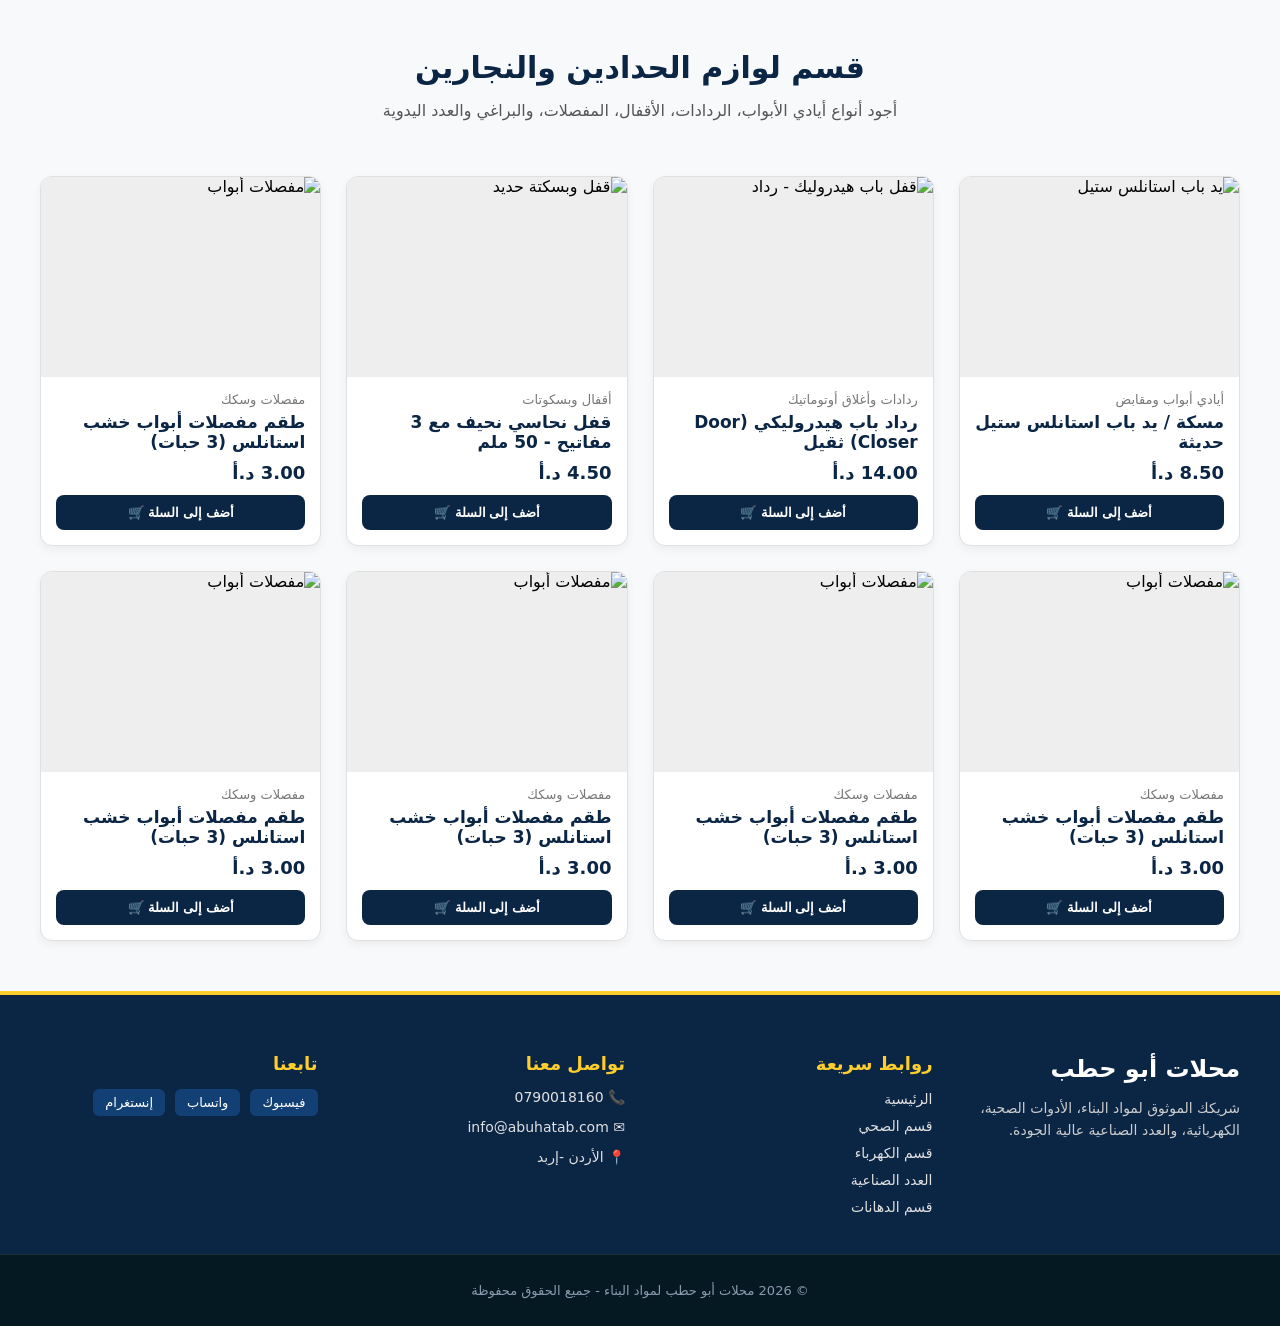
==== blacksmith.html @ 1f055674 "Initial commit" ====
<!DOCTYPE html>
<html lang="ar" dir="rtl">
<head>
  <meta charset="UTF-8">
  <meta name="viewport" content="width=device-width, initial-scale=1.0">
  <title>قسم لوازم الحدادين والنجارين - محلات أبو حطب</title>
  <link rel="stylesheet" href="./css/style.css">
  
</head>
<body>

  <div class="category-header">
    <h1>قسم لوازم الحدادين والنجارين</h1>
    <p>أجود أنواع أيادي الأبواب، الردادات، الأقفال، المفصلات، والبراغي والعدد اليدوية</p>
  </div>

  <section class="products-container">
    <div class="products-grid">

      <div class="product-card">
        <img src="https://images.unsplash.com/photo-1517646287270-a5a9ca602e5c?w=400" alt="يد باب استانلس ستيل" class="product-img">
        <div class="product-info">
          <span class="product-category">أيادي أبواب ومقابض</span>
          <h3 class="product-title">مسكة / يد باب استانلس ستيل حديثة</h3>
          <div class="product-price">8.50 د.أ</div>
          <button class="add-to-cart-btn">أضف إلى السلة 🛒</button>
        </div>
      </div>

      <div class="product-card">
        <img src="https://images.unsplash.com/photo-1582139329536-e7284fece509?w=400" alt="قفل باب هيدروليك - رداد" class="product-img">
        <div class="product-info">
          <span class="product-category">ردادات وأغلاق أوتوماتيك</span>
          <h3 class="product-title">رداد باب هيدروليكي (Door Closer) ثقيل</h3>
          <div class="product-price">14.00 د.أ</div>
          <button class="add-to-cart-btn">أضف إلى السلة 🛒</button>
        </div>
      </div>

     
      <div class="product-card">
        <img src="https://images.unsplash.com/photo-1558611848-73f7eb4001a1?w=400" alt="قفل وبسكتة حديد" class="product-img">
        <div class="product-info">
          <span class="product-category">أقفال وبسكوتات</span>
          <h3 class="product-title">قفل نحاسي نحيف مع 3 مفاتيح - 50 ملم</h3>
          <div class="product-price">4.50 د.أ</div>
          <button class="add-to-cart-btn">أضف إلى السلة 🛒</button>
        </div>
      </div>

      <div class="product-card">
        <img src="https://images.unsplash.com/photo-1504148455328-c376907d081c?w=400" alt="مفصلات أبواب" class="product-img">
        <div class="product-info">
          <span class="product-category">مفصلات وسكك</span>
          <h3 class="product-title">طقم مفصلات أبواب خشب استانلس (3 حبات)</h3>
          <div class="product-price">3.00 د.أ</div>
          <button class="add-to-cart-btn">أضف إلى السلة 🛒</button>
        </div>
      </div>


  <div class="product-card">
        <img src="https://images.unsplash.com/photo-1504148455328-c376907d081c?w=400" alt="مفصلات أبواب" class="product-img">
        <div class="product-info">
          <span class="product-category">مفصلات وسكك</span>
          <h3 class="product-title">طقم مفصلات أبواب خشب استانلس (3 حبات)</h3>
          <div class="product-price">3.00 د.أ</div>
          <button class="add-to-cart-btn">أضف إلى السلة 🛒</button>
        </div>
      </div>
        <div class="product-card">
        <img src="https://images.unsplash.com/photo-1504148455328-c376907d081c?w=400" alt="مفصلات أبواب" class="product-img">
        <div class="product-info">
          <span class="product-category">مفصلات وسكك</span>
          <h3 class="product-title">طقم مفصلات أبواب خشب استانلس (3 حبات)</h3>
          <div class="product-price">3.00 د.أ</div>
          <button class="add-to-cart-btn">أضف إلى السلة 🛒</button>
        </div>
      </div>
        <div class="product-card">
        <img src="https://images.unsplash.com/photo-1504148455328-c376907d081c?w=400" alt="مفصلات أبواب" class="product-img">
        <div class="product-info">
          <span class="product-category">مفصلات وسكك</span>
          <h3 class="product-title">طقم مفصلات أبواب خشب استانلس (3 حبات)</h3>
          <div class="product-price">3.00 د.أ</div>
          <button class="add-to-cart-btn">أضف إلى السلة 🛒</button>
        </div>
      </div>
        <div class="product-card">
        <img src="https://images.unsplash.com/photo-1504148455328-c376907d081c?w=400" alt="مفصلات أبواب" class="product-img">
        <div class="product-info">
          <span class="product-category">مفصلات وسكك</span>
          <h3 class="product-title">طقم مفصلات أبواب خشب استانلس (3 حبات)</h3>
          <div class="product-price">3.00 د.أ</div>
          <button class="add-to-cart-btn">أضف إلى السلة 🛒</button>
        </div>
      </div>
      


    </div>
  </section>

<footer class="main-footer">
  <div class="footer-container">
    
    <div class="footer-col about-col">
      <h2 class="footer-logo">محلات أبو حطب</h2>
      <p class="footer-desc">شريكك الموثوق لمواد البناء، الأدوات الصحية، الكهربائية، والعدد الصناعية عالية الجودة.</p>
    </div>

    <div class="footer-col links-col">
      <h3>روابط سريعة</h3>
      <ul>
        <li><a href="index.html">الرئيسية</a></li>
        <li><a href="sanitary.html">قسم الصحي</a></li>
        <li><a href="electrical.html">قسم الكهرباء</a></li>
        <li><a href="industrial-tools.html">العدد الصناعية</a></li>
        <li><a href="paints.html">قسم الدهانات</a></li>
      </ul>
    </div>

    <div class="footer-col contact-col">
      <h3>تواصل معنا</h3>
      <p>📞 0790018160</p>
      <p>✉️ info@abuhatab.com</p>
      <p>📍 الأردن -إربد</p>
    </div>

    
       <div class="footer-col social-col">
      <h3>تابعنا</h3>
      <div class="social-links">
        <a href="https://www.facebook.com/share/1S9kRbwxgi/?mibextid=wwXIfr" class="social-btn">فيسبوك</a>
        <a href="https://wa.me/message/QUT3CYOKQGZJM1" class="social-btn" target="_blank">واتساب</a>
        <a href="https://www.facebook.com/share/1S9kRbwxgi/?mibextid=wwXIfr" class="social-btn">إنستغرام</a>

      </div>
    </div>

  </div>

  <!-- الشريط السفلي للحقوق -->
  <div class="footer-bottom">
    <p>© 2026 محلات أبو حطب لمواد البناء - جميع الحقوق محفوظة</p>
  </div>
</footer>

</body>
</html>
---- css/style.css ----
.features-bar {
  background: linear-gradient(135deg, #f5f3f4 0%, #f3eded 100%);
  border-bottom: 2px solid #063da4;
  border-top: 1px solid #0055c3;
}

.feature-item {
  background-color: #ffffff;
  padding: 10px 20px;
  border-radius: 50px;
  border: 1px solid #cbd5e1;
  box-shadow: 0 2px 6px rgba(0, 0, 0, 0.04);
  transition: all 0.3s ease;
}

.feature-item:hover {
  transform: translateY(-2px);
  box-shadow: 0 6px 12px rgba(195, 22, 22, 0.08);
  border-color: #13a983;
}

.feature-icon {
  font-size: 1.2rem;
}
.text-gold {
  color: #0b52aa !important;
}


header {
  background: rgb(16, 52, 133);
  padding: 1px 1px;
  border-radius: 2px;
  font-family: 'Cairo', sans-serif;
}

header h1 {
  color: #e5b324; 
  margin:0;
  font-size: 32px;
  font-weight: 700;
}

header p {
  color: #e5b324; 
  margin: 3px 0 0 0;
  font-size: 16px;
}

.logo-container {
  display: flex;
  align-items: center; 
  gap: 10px; 

.logo-img {
  width: 60px;
  height: auto;
}

.title-text h1 {
  margin: 0;
  font-size: 28px;
}

.title-text p {
  margin: 2px 0 0 0;
  font-size: 16px;
}

.logo-clean {
  width: 100px;
  height: auto;
  background: none;
  border: none;     
  padding: 0;     
}
} 

.Number{
gap: 5px;
display: flex;
}


.hero-section p {
  font-family: 'Cairo', sans-serif;

  font-size: 14px;
  color: #ffce2d;
  font-weight: bold;
  padding: 10px 20px;
  background: rgb(16, 52, 133);
  border-top: 0px solid #e5b324;
  border-bottom: 4px solid #e5b324;
  border-radius: 10px;
  box-shadow: 0 4px 10px rgba(0, 0, 0, 0.15);
  
  display: inline-block;
  float: right;        
  margin-right: 1px;  
  margin-top: 7px;   
}
.hero-section h5 {
  font-family: 'Cairo', sans-serif;

  font-size: 14px;
  color: #ffce2d;
  font-weight: bold;
  padding: 10px 20px;
  background: rgb(16, 52, 133);
  border-top: 2px solid #e5b324;
  border-bottom: 4px solid #e5b324;
  border-radius: 10px;
  box-shadow: 0 4px 10px rgba(0, 0, 0, 0.15);
  
  display: inline-block;
  float: left;        
  margin-right: 1px;  
  margin-top: 7px;   
}

.categories-section {
  width: 100%;
  max-width: 1200px;
  margin: 40px auto;
  padding: 0 20px;
  box-sizing: border-box;
}

.section-title {
  text-align: center;
  color: #18549d; 
 font-weight: bold;
  font-size: 28px;
  margin-bottom: 30px;
  border-radius: 2px ;
  border-radius: 2px;
  
}


.categories-grid {
  display: grid;
  grid-template-columns: repeat(auto-fit, minmax(280px, 1fr));
  gap: 25px;
}

.category-card {
  background-color: #ffffff;
  border-radius: 12px;
  overflow: hidden;
  text-decoration: none;
  box-shadow: 0 4px 12px rgba(0, 0, 0, 0.08);
  border: 1px solid #e0e0e0;
  transition: transform 0.3s ease, box-shadow 0.3s ease;
  display: flex;
  flex-direction: column;
}


.category-card:hover {
  transform: translateY(-6px);
  box-shadow: 0 10px 20px rgba(0, 0, 0, 0.15);
  border-color: #ffce2d; 
}

.card-image {
  width: 100%;
  height: 200px;
  overflow: hidden;
  background-color: #f9f9f9;
}

.card-image img {
  width: 100%;
  height: 100%;
  object-fit: cover;
  transition: transform 0.4s ease;
}

.category-card:hover .card-image img {
  transform: scale(1.05);  
}

.card-content {
  padding: 15px;
  text-align: center;
  background-color: #ffffff;
}

.card-content h3 {
  margin: 0;
  color: #0b2545;
  font-size: 18px;
  font-weight: bold;
}

body {
  font-family: system-ui, -apple-system, sans-serif;
  background-color: #f8f9fa;
  margin: 0;
  padding: 0;
  direction: rtl;
}

.category-header {
  text-align: center;
  padding: 30px 20px 10px;
}

.category-header h1 {
  color: #0b2545;
  font-size: 30px;
  margin-bottom: 8px;
}

.category-header p {
  color: #555;
  font-size: 16px;
}

.products-container {
  max-width: 1200px;
  margin: 30px auto;
  padding: 0 20px;
}

.products-grid {
  display: grid;
  grid-template-columns: repeat(auto-fill, minmax(260px, 1fr));
  gap: 25px;
}

.product-card {
  background: #ffffff;
  border: 1px solid #e0e0e0;
  border-radius: 12px;
  overflow: hidden;
  box-shadow: 0 4px 10px rgba(0, 0, 0, 0.05);
  transition: transform 0.3s ease, box-shadow 0.3s ease;
  display: flex;
  flex-direction: column;
}

.product-card:hover {
  transform: translateY(-5px);
  box-shadow: 0 8px 18px rgba(0, 0, 0, 0.12);
  border-color: #ffce2d;
}

.product-img {
  width: 100%;
  height: 200px;
  object-fit: cover;
  background-color: #eee;
}

.product-info {
  padding: 15px;
  display: flex;
  flex-direction: column;
  flex-grow: 10;
}

.product-category {
  font-size: 13px;
  color: #777;
  margin-bottom: 5px;
}

.product-title {
  font-size: 17px;
  color: #0b2545;
  margin: 0 0 10px 0;
  font-weight: bold;
}

.product-price {
  font-size: 18px;
  color: #0b2545;
  font-weight: bold;
  margin-top: auto;
  margin-bottom: 12px;
}

.add-to-cart-btn {
  width: 100%;
  background-color: #0b2545;
  color: #ffffff;
  border: none;
  padding: 10px;
  border-radius: 8px;
  font-weight: bold;
  cursor: pointer;
  transition: background 0.2s ease;
}

.add-to-cart-btn:hover {
  background-color: #ffce2d;
  color: #0b2545;
}

.main-footer {
  background-color: #0b2545; 
  color: #ffffff;
  padding-top: 40px;
  margin-top: 50px;
  border-top: 4px solid #ffce2d; 
  font-family: inherit;
}

.footer-container {
  max-width: 1200px;
  margin: 0 auto;
  padding: 0 20px 30px 20px;
  display: grid;
  grid-template-columns: repeat(auto-fit, minmax(220px, 1fr));
  gap: 30px;
}

.footer-col h3 {
  color: #ffce2d; 
  font-size: 18px;
  margin-bottom: 15px;
}

.footer-logo {
  color: #ffffff;
  font-size: 24px;
  margin-bottom: 10px;
}

.footer-desc {
  color: #cccccc;
  font-size: 14px;
  line-height: 1.6;
}

.footer-col ul {
  list-style: none;
  padding: 0;
  margin: 0;
}

.footer-col ul li {
  margin-bottom: 8px;
}

.footer-col ul li a {
  color: #e0e0e0;
  text-decoration: none;
  font-size: 14px;
  transition: color 0.3s ease;
}

.footer-col ul li a:hover {
  color: #ffce2d; 
}

.contact-col p {
  color: #e0e0e0;
  font-size: 14px;
  margin-bottom: 8px;
}

.social-links {
  display: flex;
  gap: 10px;
  flex-wrap: wrap;
}

.social-btn {
  background-color: #134074;
  color: #ffffff;
  padding: 6px 12px;
  border-radius: 6px;
  text-decoration: none;
  font-size: 13px;
  transition: background 0.3s ease;
}

.social-btn:hover {
  background-color: #ffce2d;
  color: #000000;
}

.footer-bottom {
  background-color: #051923;
  text-align: center;
  padding: 15px 20px;
  font-size: 13px;
  color: #8d99ae;
  border-top: 1px solid rgba(255, 255, 255, 0.1);
}

.video-card-box {
  max-width: 450px; 
  width: 100%;
  border: 1px solid rgba(0, 0, 0, 0.08);
  transition: transform 0.3s ease, box-shadow 0.3s ease;
}

.video-card-box:hover {
  transform: translateY(-4px);
  box-shadow: 0 15px 30px rgba(0, 0, 0, 0.12) !important;
}

.custom-video-wrapper {
  position: relative;
  overflow: hidden;
  border-radius: 20px;
}

.custom-video-player {
  width: 100%;
  max-height: 620px;
  border-radius: 20px;
  box-shadow: inset 0 0 10px rgba(0, 0, 0, 0.1);
  outline: none;
  object-fit: cover;
  background-color: #000;
  display: block;
}
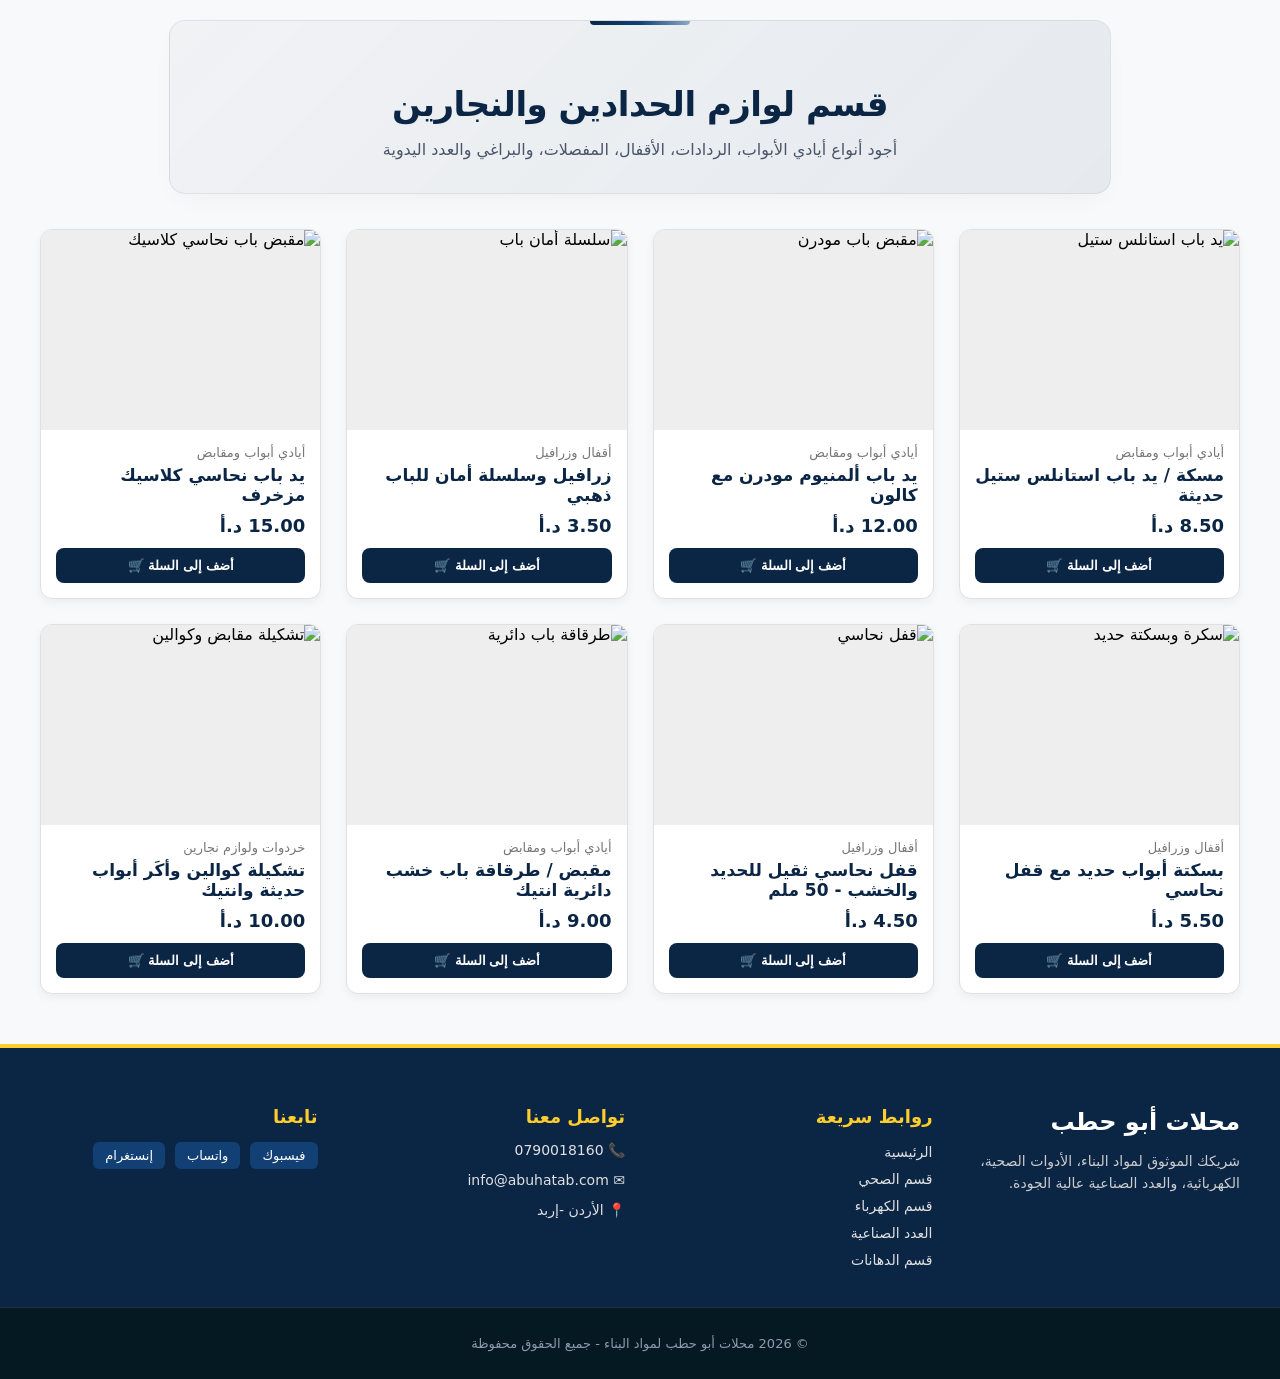
==== commit 535e0918: "fix image and title" ====
--- a/blacksmith.html
+++ b/blacksmith.html
@@ -15,91 +15,91 @@
   </div>
 
   <section class="products-container">
-    <div class="products-grid">
+  <div class="products-grid">
 
-      <div class="product-card">
-        <img src="https://images.unsplash.com/photo-1517646287270-a5a9ca602e5c?w=400" alt="يد باب استانلس ستيل" class="product-img">
-        <div class="product-info">
-          <span class="product-category">أيادي أبواب ومقابض</span>
-          <h3 class="product-title">مسكة / يد باب استانلس ستيل حديثة</h3>
-          <div class="product-price">8.50 د.أ</div>
-          <button class="add-to-cart-btn">أضف إلى السلة 🛒</button>
-        </div>
+    <div class="product-card">
+      <img src="https://images.unsplash.com/photo-1583691028182-e8f01e74bfa2?w=600&auto=format&fit=crop&q=60" alt="يد باب استانلس ستيل" class="product-img">
+      <div class="product-info">
+        <span class="product-category">أيادي أبواب ومقابض</span>
+        <h3 class="product-title">مسكة / يد باب استانلس ستيل حديثة</h3>
+        <div class="product-price">8.50 د.أ</div>
+        <button class="add-to-cart-btn">أضف إلى السلة 🛒</button>
       </div>
+    </div>
 
-      <div class="product-card">
-        <img src="https://images.unsplash.com/photo-1582139329536-e7284fece509?w=400" alt="قفل باب هيدروليك - رداد" class="product-img">
-        <div class="product-info">
-          <span class="product-category">ردادات وأغلاق أوتوماتيك</span>
-          <h3 class="product-title">رداد باب هيدروليكي (Door Closer) ثقيل</h3>
-          <div class="product-price">14.00 د.أ</div>
-          <button class="add-to-cart-btn">أضف إلى السلة 🛒</button>
-        </div>
+    <div class="product-card">
+      <img src="https://images.unsplash.com/photo-1627252009027-16321aa0777e?w=600&auto=format&fit=crop&q=60" alt="مقبض باب مودرن" class="product-img">
+      <div class="product-info">
+        <span class="product-category">أيادي أبواب ومقابض</span>
+        <h3 class="product-title">يد باب ألمنيوم مودرن مع كالون</h3>
+        <div class="product-price">12.00 د.أ</div>
+        <button class="add-to-cart-btn">أضف إلى السلة 🛒</button>
       </div>
+    </div>
 
-     
-      <div class="product-card">
-        <img src="https://images.unsplash.com/photo-1558611848-73f7eb4001a1?w=400" alt="قفل وبسكتة حديد" class="product-img">
-        <div class="product-info">
-          <span class="product-category">أقفال وبسكوتات</span>
-          <h3 class="product-title">قفل نحاسي نحيف مع 3 مفاتيح - 50 ملم</h3>
-          <div class="product-price">4.50 د.أ</div>
-          <button class="add-to-cart-btn">أضف إلى السلة 🛒</button>
-        </div>
+    <div class="product-card">
+      <img src="https://images.unsplash.com/photo-1563417994968-13665a6ff908?w=600&auto=format&fit=crop&q=60" alt="سلسلة أمان باب" class="product-img">
+      <div class="product-info">
+        <span class="product-category">أقفال وزرافيل</span>
+        <h3 class="product-title">زرافيل وسلسلة أمان للباب ذهبي</h3>
+        <div class="product-price">3.50 د.أ</div>
+        <button class="add-to-cart-btn">أضف إلى السلة 🛒</button>
       </div>
+    </div>
 
-      <div class="product-card">
-        <img src="https://images.unsplash.com/photo-1504148455328-c376907d081c?w=400" alt="مفصلات أبواب" class="product-img">
-        <div class="product-info">
-          <span class="product-category">مفصلات وسكك</span>
-          <h3 class="product-title">طقم مفصلات أبواب خشب استانلس (3 حبات)</h3>
-          <div class="product-price">3.00 د.أ</div>
-          <button class="add-to-cart-btn">أضف إلى السلة 🛒</button>
-        </div>
+    <div class="product-card">
+      <img src="https://plus.unsplash.com/premium_photo-1677327623532-c1cf197e4778?w=600&auto=format&fit=crop&q=60" alt="مقبض باب نحاسي كلاسيك" class="product-img">
+      <div class="product-info">
+        <span class="product-category">أيادي أبواب ومقابض</span>
+        <h3 class="product-title">يد باب نحاسي كلاسيك مزخرف</h3>
+        <div class="product-price">15.00 د.أ</div>
+        <button class="add-to-cart-btn">أضف إلى السلة 🛒</button>
       </div>
+    </div>
 
+    <div class="product-card">
+      <img src="https://images.unsplash.com/photo-1744329629767-80ba7dc0cea6?w=600&auto=format&fit=crop&q=60" alt="سكرة وبسكتة حديد" class="product-img">
+      <div class="product-info">
+        <span class="product-category">أقفال وزرافيل</span>
+        <h3 class="product-title">بسكتة أبواب حديد مع قفل نحاسي</h3>
+        <div class="product-price">5.50 د.أ</div>
+        <button class="add-to-cart-btn">أضف إلى السلة 🛒</button>
+      </div>
+    </div>
 
-  <div class="product-card">
-        <img src="https://images.unsplash.com/photo-1504148455328-c376907d081c?w=400" alt="مفصلات أبواب" class="product-img">
-        <div class="product-info">
-          <span class="product-category">مفصلات وسكك</span>
-          <h3 class="product-title">طقم مفصلات أبواب خشب استانلس (3 حبات)</h3>
-          <div class="product-price">3.00 د.أ</div>
-          <button class="add-to-cart-btn">أضف إلى السلة 🛒</button>
-        </div>
+    <div class="product-card">
+      <img src="https://plus.unsplash.com/premium_photo-1723629620237-57b6e2440a83?w=600&auto=format&fit=crop&q=60" alt="قفل نحاسي" class="product-img">
+      <div class="product-info">
+        <span class="product-category">أقفال وزرافيل</span>
+        <h3 class="product-title">قفل نحاسي ثقيل للحديد والخشب - 50 ملم</h3>
+        <div class="product-price">4.50 د.أ</div>
+        <button class="add-to-cart-btn">أضف إلى السلة 🛒</button>
       </div>
-        <div class="product-card">
-        <img src="https://images.unsplash.com/photo-1504148455328-c376907d081c?w=400" alt="مفصلات أبواب" class="product-img">
-        <div class="product-info">
-          <span class="product-category">مفصلات وسكك</span>
-          <h3 class="product-title">طقم مفصلات أبواب خشب استانلس (3 حبات)</h3>
-          <div class="product-price">3.00 د.أ</div>
-          <button class="add-to-cart-btn">أضف إلى السلة 🛒</button>
-        </div>
+    </div>
+
+    <div class="product-card">
+      <img src="https://images.unsplash.com/photo-1707988698178-d11bcbef2a74?w=600&auto=format&fit=crop&q=60" alt="طرقاقة باب دائرية" class="product-img">
+      <div class="product-info">
+        <span class="product-category">أيادي أبواب ومقابض</span>
+        <h3 class="product-title">مقبض / طرقاقة باب خشب دائرية انتيك</h3>
+        <div class="product-price">9.00 د.أ</div>
+        <button class="add-to-cart-btn">أضف إلى السلة 🛒</button>
       </div>
-        <div class="product-card">
-        <img src="https://images.unsplash.com/photo-1504148455328-c376907d081c?w=400" alt="مفصلات أبواب" class="product-img">
-        <div class="product-info">
-          <span class="product-category">مفصلات وسكك</span>
-          <h3 class="product-title">طقم مفصلات أبواب خشب استانلس (3 حبات)</h3>
-          <div class="product-price">3.00 د.أ</div>
-          <button class="add-to-cart-btn">أضف إلى السلة 🛒</button>
-        </div>
+    </div>
+
+    <div class="product-card">
+      <img src="https://images.unsplash.com/photo-1727940114175-a6567b68f483?w=600&auto=format&fit=crop&q=60" alt="تشكيلة مقابض وكوالين" class="product-img">
+      <div class="product-info">
+        <span class="product-category">خردوات ولوازم نجارين</span>
+        <h3 class="product-title">تشكيلة كوالين وأكَر أبواب حديثة وانتيك</h3>
+        <div class="product-price">10.00 د.أ</div>
+        <button class="add-to-cart-btn">أضف إلى السلة 🛒</button>
       </div>
-        <div class="product-card">
-        <img src="https://images.unsplash.com/photo-1504148455328-c376907d081c?w=400" alt="مفصلات أبواب" class="product-img">
-        <div class="product-info">
-          <span class="product-category">مفصلات وسكك</span>
-          <h3 class="product-title">طقم مفصلات أبواب خشب استانلس (3 حبات)</h3>
-          <div class="product-price">3.00 د.أ</div>
-          <button class="add-to-cart-btn">أضف إلى السلة 🛒</button>
-        </div>
-      </div>
-      
+    </div>
 
+  </div>
+</section>
 
-    </div>
-  </section>
 
 <footer class="main-footer">
   <div class="footer-container">
@@ -140,7 +140,6 @@
 
   </div>
 
-  <!-- الشريط السفلي للحقوق -->
   <div class="footer-bottom">
     <p>© 2026 محلات أبو حطب لمواد البناء - جميع الحقوق محفوظة</p>
   </div>
--- a/css/style.css
+++ b/css/style.css
@@ -27,6 +27,10 @@
   color: #0b52aa !important;
 }
 
+html, body {
+  overflow-x: hidden;
+  max-width: 100%;
+}
 
 header {
   background: rgb(16, 52, 133);
@@ -206,18 +210,53 @@
 
 .category-header {
   text-align: center;
-  padding: 30px 20px 10px;
+  padding: 40px 20px 20px;
+  margin-bottom: 25px;
+  position: relative;
+}
+
+.category-header {
+  text-align: center;
+  padding: 40px 20px 30px;
+  margin: 20px auto 35px;
+  max-width: 900px;
+  background: linear-gradient(135deg, rgba(11, 37, 69, 0.03) 0%, rgba(19, 64, 116, 0.08) 100%);
+  border-radius: 16px;
+  border: 1px solid rgba(11, 37, 69, 0.08);
+  box-shadow: 0 10px 30px -10px rgba(11, 37, 69, 0.05);
+  position: relative;
+  overflow: hidden;
+}
+
+/* شريط جانبي جمالي لإعطاء طابع فخم */
+.category-header::before {
+  content: '';
+  position: absolute;
+  top: 0;
+  right: 50%;
+  transform: translateX(50%);
+  width: 100px;
+  height: 4px;
+  background: linear-gradient(90deg, #0b2545, #134074, #8da9c4);
+  border-radius: 0 0 10px 10px;
 }
 
 .category-header h1 {
   color: #0b2545;
-  font-size: 30px;
-  margin-bottom: 8px;
+  font-size: 34px;
+  font-weight: 800;
+  margin-bottom: 12px;
+  letter-spacing: -0.5px;
+  text-shadow: 0 2px 4px rgba(0, 0, 0, 0.02);
 }
 
 .category-header p {
-  color: #555;
+  color: #4a5568;
   font-size: 16px;
+  font-weight: 500;
+  line-height: 1.7;
+  max-width: 680px;
+  margin: 0 auto;
 }
 
 .products-container {
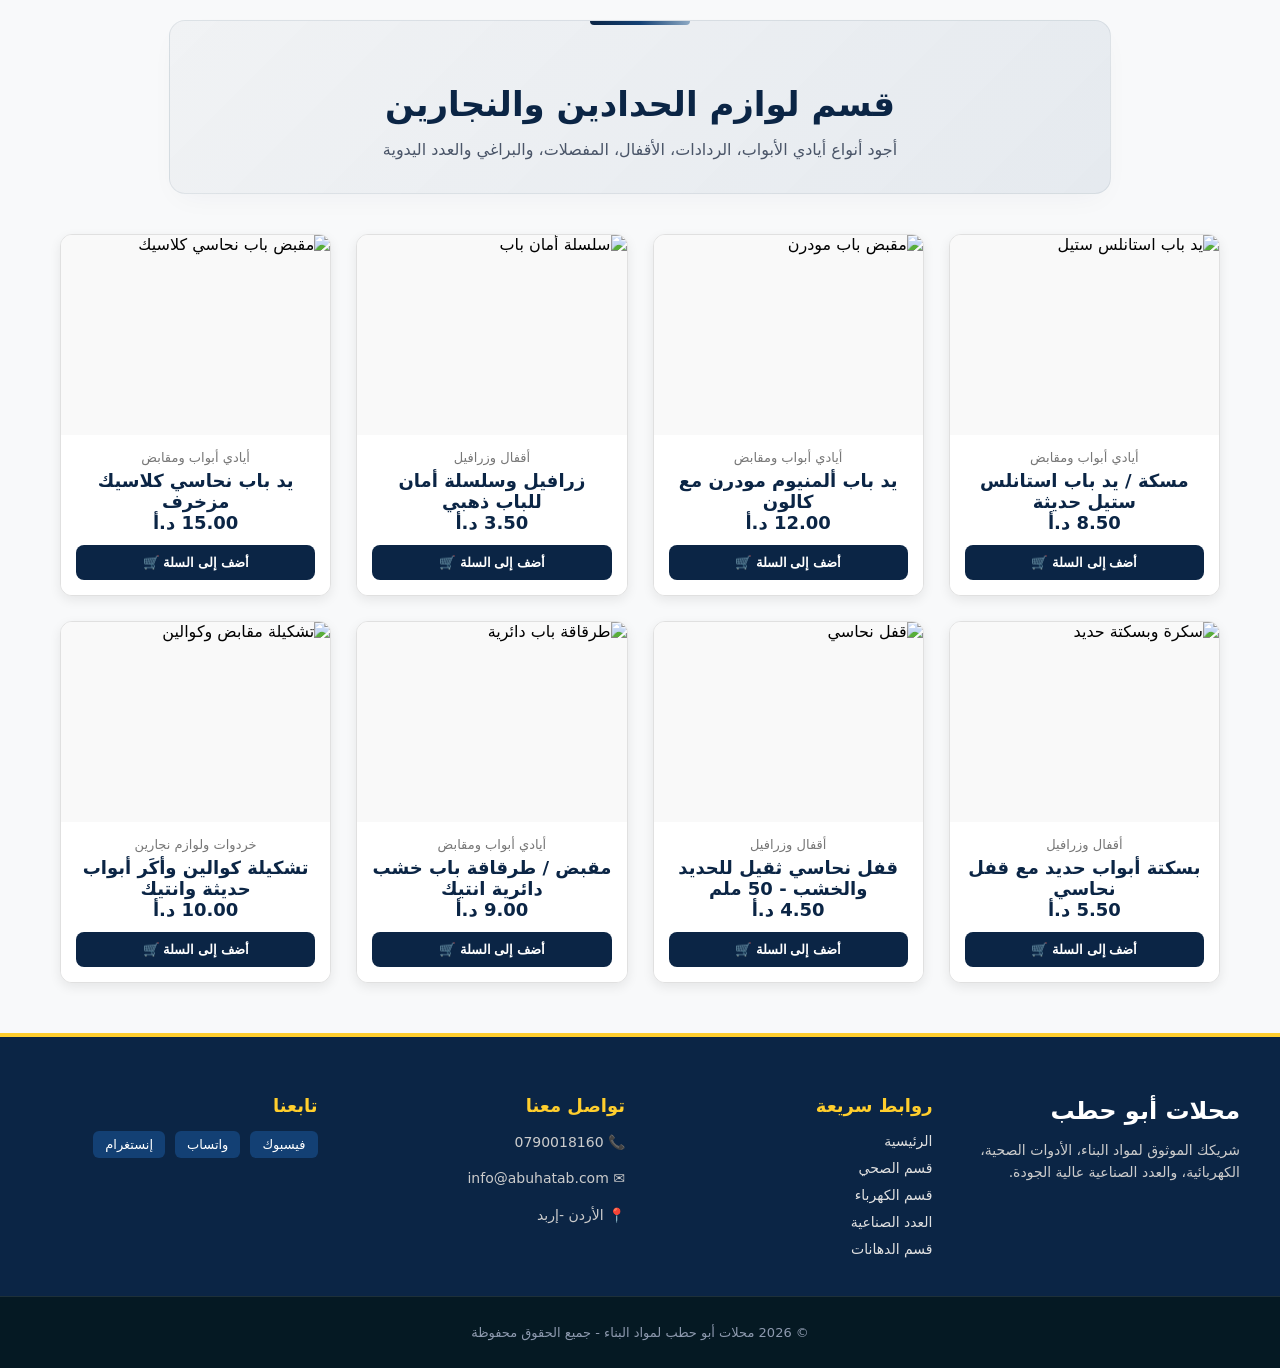
==== commit a106c2d1: "Add main JavaScript file and update site" ====
--- a/blacksmith.html
+++ b/blacksmith.html
@@ -144,6 +144,7 @@
     <p>© 2026 محلات أبو حطب لمواد البناء - جميع الحقوق محفوظة</p>
   </div>
 </footer>
+<script src="index.js"></script>
 
 </body>
 </html>
--- a/css/style.css
+++ b/css/style.css
@@ -1,464 +1,90 @@
-
-.features-bar {
-  background: linear-gradient(135deg, #f5f3f4 0%, #f3eded 100%);
-  border-bottom: 2px solid #063da4;
-  border-top: 1px solid #0055c3;
-}
-
-.feature-item {
-  background-color: #ffffff;
-  padding: 10px 20px;
-  border-radius: 50px;
-  border: 1px solid #cbd5e1;
-  box-shadow: 0 2px 6px rgba(0, 0, 0, 0.04);
-  transition: all 0.3s ease;
-}
-
-.feature-item:hover {
-  transform: translateY(-2px);
-  box-shadow: 0 6px 12px rgba(195, 22, 22, 0.08);
-  border-color: #13a983;
-}
-
-.feature-icon {
-  font-size: 1.2rem;
-}
-.text-gold {
-  color: #0b52aa !important;
+:root {
+  --blue: #103485; --dark-blue: #0b2545; --gold: #e5b324; --bright-gold: #ffce2d; --bg: #f8f9fa;
 }
 
 html, body {
-  overflow-x: hidden;
-  max-width: 100%;
+  overflow-x: hidden; max-width: 100%; font-family: 'Cairo', system-ui, sans-serif;
+  background: var(--bg); margin: 0; padding: 0; direction: rtl;
 }
 
-header {
-  background: rgb(16, 52, 133);
-  padding: 1px 1px;
-  border-radius: 2px;
-  font-family: 'Cairo', sans-serif;
+/* 1. Header & Hero */
+.features-bar { background: linear-gradient(135deg, #f5f3f4, #f3eded); border-bottom: 2px solid #063da4; border-top: 1px solid #0055c3; }
+.feature-item { background: #fff; padding: 10px 20px; border-radius: 50px; border: 1px solid #cbd5e1; box-shadow: 0 2px 6px rgba(0,0,0,.04); transition: .3s; }
+.feature-item:hover { transform: translateY(-2px); box-shadow: 0 6px 12px rgba(195,22,22,.08); border-color: #13a983; }
+.feature-icon { font-size: 1.2rem; }
+.text-gold { color: #0b52aa !important; }
+
+header { background: var(--blue); padding: 1px; border-radius: 2px; }
+header h1, header p { color: var(--gold); margin: 0; }
+header h1 { font-size: 32px; font-weight: 700; }
+header p { font-size: 16px; margin-top: 3px; }
+
+.logo-container { display: flex; align-items: center; gap: 10px; }
+.logo-img { width: 60px; height: auto; }
+.logo-clean { width: 100px; height: auto; background: none; border: none; padding: 0; }
+.title-text h1 { margin: 0; font-size: 28px; }
+.title-text p { margin: 2px 0 0; font-size: 16px; }
+.Number { gap: 5px; display: flex; }
+
+.hero-section p, .hero-section h5 {
+  font-size: 14px; color: var(--bright-gold); font-weight: bold; padding: 10px 20px;
+  background: var(--blue); border-bottom: 4px solid var(--gold); border-radius: 10px;
+  box-shadow: 0 4px 10px rgba(0,0,0,.15); display: inline-block; margin: 7px 0 0 1px;
 }
+.hero-section p { float: right; }
+.hero-section h5 { float: left; border-top: 2px solid var(--gold); }
 
-header h1 {
-  color: #e5b324; 
-  margin:0;
-  font-size: 32px;
-  font-weight: 700;
+/* 2. Categories & Header */
+.categories-section, .products-container { width: 100%; max-width: 1200px; margin: 40px auto; padding: 0 20px; box-sizing: border-box; }
+.section-title { text-align: center; color: #18549d; font-weight: bold; font-size: 28px; margin-bottom: 30px; }
+
+.categories-grid, .products-grid { display: grid; grid-template-columns: repeat(auto-fill, minmax(260px, 1fr)); gap: 25px; }
+
+.category-card, .product-card {
+  background: #fff; border-radius: 12px; overflow: hidden; text-decoration: none;
+  box-shadow: 0 4px 12px rgba(0,0,0,.08); border: 1px solid #e0e0e0; transition: .3s ease; display: flex; flex-direction: column;
 }
+.category-card:hover, .product-card:hover { transform: translateY(-6px); box-shadow: 0 10px 20px rgba(0,0,0,.15); border-color: var(--bright-gold); }
 
-header p {
-  color: #e5b324; 
-  margin: 3px 0 0 0;
-  font-size: 16px;
-}
+.card-image, .product-img { width: 100%; height: 200px; overflow: hidden; background: #f9f9f9; object-fit: cover; }
+.card-image img { width: 100%; height: 100%; object-fit: cover; transition: .4s ease; }
+.category-card:hover .card-image img { transform: scale(1.05); }
 
-.logo-container {
-  display: flex;
-  align-items: center; 
-  gap: 10px; 
-
-.logo-img {
-  width: 60px;
-  height: auto;
-}
-
-.title-text h1 {
-  margin: 0;
-  font-size: 28px;
-}
-
-.title-text p {
-  margin: 2px 0 0 0;
-  font-size: 16px;
-}
-
-.logo-clean {
-  width: 100px;
-  height: auto;
-  background: none;
-  border: none;     
-  padding: 0;     
-}
-} 
-
-.Number{
-gap: 5px;
-display: flex;
-}
-
-
-.hero-section p {
-  font-family: 'Cairo', sans-serif;
-
-  font-size: 14px;
-  color: #ffce2d;
-  font-weight: bold;
-  padding: 10px 20px;
-  background: rgb(16, 52, 133);
-  border-top: 0px solid #e5b324;
-  border-bottom: 4px solid #e5b324;
-  border-radius: 10px;
-  box-shadow: 0 4px 10px rgba(0, 0, 0, 0.15);
-  
-  display: inline-block;
-  float: right;        
-  margin-right: 1px;  
-  margin-top: 7px;   
-}
-.hero-section h5 {
-  font-family: 'Cairo', sans-serif;
-
-  font-size: 14px;
-  color: #ffce2d;
-  font-weight: bold;
-  padding: 10px 20px;
-  background: rgb(16, 52, 133);
-  border-top: 2px solid #e5b324;
-  border-bottom: 4px solid #e5b324;
-  border-radius: 10px;
-  box-shadow: 0 4px 10px rgba(0, 0, 0, 0.15);
-  
-  display: inline-block;
-  float: left;        
-  margin-right: 1px;  
-  margin-top: 7px;   
-}
-
-.categories-section {
-  width: 100%;
-  max-width: 1200px;
-  margin: 40px auto;
-  padding: 0 20px;
-  box-sizing: border-box;
-}
-
-.section-title {
-  text-align: center;
-  color: #18549d; 
- font-weight: bold;
-  font-size: 28px;
-  margin-bottom: 30px;
-  border-radius: 2px ;
-  border-radius: 2px;
-  
-}
-
-
-.categories-grid {
-  display: grid;
-  grid-template-columns: repeat(auto-fit, minmax(280px, 1fr));
-  gap: 25px;
-}
-
-.category-card {
-  background-color: #ffffff;
-  border-radius: 12px;
-  overflow: hidden;
-  text-decoration: none;
-  box-shadow: 0 4px 12px rgba(0, 0, 0, 0.08);
-  border: 1px solid #e0e0e0;
-  transition: transform 0.3s ease, box-shadow 0.3s ease;
-  display: flex;
-  flex-direction: column;
-}
-
-
-.category-card:hover {
-  transform: translateY(-6px);
-  box-shadow: 0 10px 20px rgba(0, 0, 0, 0.15);
-  border-color: #ffce2d; 
-}
-
-.card-image {
-  width: 100%;
-  height: 200px;
-  overflow: hidden;
-  background-color: #f9f9f9;
-}
-
-.card-image img {
-  width: 100%;
-  height: 100%;
-  object-fit: cover;
-  transition: transform 0.4s ease;
-}
-
-.category-card:hover .card-image img {
-  transform: scale(1.05);  
-}
-
-.card-content {
-  padding: 15px;
-  text-align: center;
-  background-color: #ffffff;
-}
-
-.card-content h3 {
-  margin: 0;
-  color: #0b2545;
-  font-size: 18px;
-  font-weight: bold;
-}
-
-body {
-  font-family: system-ui, -apple-system, sans-serif;
-  background-color: #f8f9fa;
-  margin: 0;
-  padding: 0;
-  direction: rtl;
-}
+.card-content, .product-info { padding: 15px; text-align: center; background: #fff; display: flex; flex-direction: column; flex-grow: 1; }
+.card-content h3, .product-title { margin: 0; color: var(--dark-blue); font-size: 18px; font-weight: bold; }
 
 .category-header {
-  text-align: center;
-  padding: 40px 20px 20px;
-  margin-bottom: 25px;
-  position: relative;
+  text-align: center; padding: 40px 20px 30px; margin: 20px auto 35px; max-width: 900px;
+  background: linear-gradient(135deg, rgba(11,37,69,.03), rgba(19,64,116,.08));
+  border-radius: 16px; border: 1px solid rgba(11,37,69,.08); box-shadow: 0 10px 30px -10px rgba(11,37,69,.05); position: relative; overflow: hidden;
 }
+.category-header::before { content: ''; position: absolute; top: 0; right: 50%; transform: translateX(50%); width: 100px; height: 4px; background: linear-gradient(90deg, #0b2545, #134074, #8da9c4); border-radius: 0 0 10px 10px; }
+.category-header h1 { color: var(--dark-blue); font-size: 34px; font-weight: 800; margin-bottom: 12px; }
+.category-header p { color: #4a5568; font-size: 16px; font-weight: 500; line-height: 1.7; max-width: 680px; margin: 0 auto; }
 
-.category-header {
-  text-align: center;
-  padding: 40px 20px 30px;
-  margin: 20px auto 35px;
-  max-width: 900px;
-  background: linear-gradient(135deg, rgba(11, 37, 69, 0.03) 0%, rgba(19, 64, 116, 0.08) 100%);
-  border-radius: 16px;
-  border: 1px solid rgba(11, 37, 69, 0.08);
-  box-shadow: 0 10px 30px -10px rgba(11, 37, 69, 0.05);
-  position: relative;
-  overflow: hidden;
-}
+/* 3. Products & Video */
+.product-category { font-size: 13px; color: #777; margin-bottom: 5px; }
+.product-price { font-size: 18px; color: var(--dark-blue); font-weight: bold; margin: auto 0 12px; }
+.add-to-cart-btn { width: 100%; background: var(--dark-blue); color: #fff; border: none; padding: 10px; border-radius: 8px; font-weight: bold; cursor: pointer; transition: .2s; }
+.add-to-cart-btn:hover { background: var(--bright-gold); color: var(--dark-blue); }
 
-/* شريط جانبي جمالي لإعطاء طابع فخم */
-.category-header::before {
-  content: '';
-  position: absolute;
-  top: 0;
-  right: 50%;
-  transform: translateX(50%);
-  width: 100px;
-  height: 4px;
-  background: linear-gradient(90deg, #0b2545, #134074, #8da9c4);
-  border-radius: 0 0 10px 10px;
-}
+.video-card-box { max-width: 450px; width: 100%; border: 1px solid rgba(0,0,0,.08); transition: .3s; }
+.video-card-box:hover { transform: translateY(-4px); box-shadow: 0 15px 30px rgba(0,0,0,.12) !important; }
+.custom-video-wrapper { position: relative; overflow: hidden; border-radius: 20px; }
+.custom-video-player { width: 100%; max-height: 620px; border-radius: 20px; outline: none; object-fit: cover; background: #000; display: block; }
 
-.category-header h1 {
-  color: #0b2545;
-  font-size: 34px;
-  font-weight: 800;
-  margin-bottom: 12px;
-  letter-spacing: -0.5px;
-  text-shadow: 0 2px 4px rgba(0, 0, 0, 0.02);
-}
+/* 4. Footer */
+.main-footer { background: var(--dark-blue); color: #fff; padding-top: 40px; margin-top: 50px; border-top: 4px solid var(--bright-gold); }
+.footer-container { max-width: 1200px; margin: 0 auto; padding: 0 20px 30px; display: grid; grid-template-columns: repeat(auto-fit, minmax(220px, 1fr)); gap: 30px; }
+.footer-col h3 { color: var(--bright-gold); font-size: 18px; margin-bottom: 15px; }
+.footer-logo { font-size: 24px; margin-bottom: 10px; }
+.footer-desc, .contact-col p { color: #ccc; font-size: 14px; line-height: 1.6; }
+.footer-col ul { list-style: none; padding: 0; margin: 0; }
+.footer-col ul li { margin-bottom: 8px; }
+.footer-col ul li a { color: #e0e0e0; text-decoration: none; font-size: 14px; transition: .3s; }
+.footer-col ul li a:hover { color: var(--bright-gold); }
 
-.category-header p {
-  color: #4a5568;
-  font-size: 16px;
-  font-weight: 500;
-  line-height: 1.7;
-  max-width: 680px;
-  margin: 0 auto;
-}
-
-.products-container {
-  max-width: 1200px;
-  margin: 30px auto;
-  padding: 0 20px;
-}
-
-.products-grid {
-  display: grid;
-  grid-template-columns: repeat(auto-fill, minmax(260px, 1fr));
-  gap: 25px;
-}
-
-.product-card {
-  background: #ffffff;
-  border: 1px solid #e0e0e0;
-  border-radius: 12px;
-  overflow: hidden;
-  box-shadow: 0 4px 10px rgba(0, 0, 0, 0.05);
-  transition: transform 0.3s ease, box-shadow 0.3s ease;
-  display: flex;
-  flex-direction: column;
-}
-
-.product-card:hover {
-  transform: translateY(-5px);
-  box-shadow: 0 8px 18px rgba(0, 0, 0, 0.12);
-  border-color: #ffce2d;
-}
-
-.product-img {
-  width: 100%;
-  height: 200px;
-  object-fit: cover;
-  background-color: #eee;
-}
-
-.product-info {
-  padding: 15px;
-  display: flex;
-  flex-direction: column;
-  flex-grow: 10;
-}
-
-.product-category {
-  font-size: 13px;
-  color: #777;
-  margin-bottom: 5px;
-}
-
-.product-title {
-  font-size: 17px;
-  color: #0b2545;
-  margin: 0 0 10px 0;
-  font-weight: bold;
-}
-
-.product-price {
-  font-size: 18px;
-  color: #0b2545;
-  font-weight: bold;
-  margin-top: auto;
-  margin-bottom: 12px;
-}
-
-.add-to-cart-btn {
-  width: 100%;
-  background-color: #0b2545;
-  color: #ffffff;
-  border: none;
-  padding: 10px;
-  border-radius: 8px;
-  font-weight: bold;
-  cursor: pointer;
-  transition: background 0.2s ease;
-}
-
-.add-to-cart-btn:hover {
-  background-color: #ffce2d;
-  color: #0b2545;
-}
-
-.main-footer {
-  background-color: #0b2545; 
-  color: #ffffff;
-  padding-top: 40px;
-  margin-top: 50px;
-  border-top: 4px solid #ffce2d; 
-  font-family: inherit;
-}
-
-.footer-container {
-  max-width: 1200px;
-  margin: 0 auto;
-  padding: 0 20px 30px 20px;
-  display: grid;
-  grid-template-columns: repeat(auto-fit, minmax(220px, 1fr));
-  gap: 30px;
-}
-
-.footer-col h3 {
-  color: #ffce2d; 
-  font-size: 18px;
-  margin-bottom: 15px;
-}
-
-.footer-logo {
-  color: #ffffff;
-  font-size: 24px;
-  margin-bottom: 10px;
-}
-
-.footer-desc {
-  color: #cccccc;
-  font-size: 14px;
-  line-height: 1.6;
-}
-
-.footer-col ul {
-  list-style: none;
-  padding: 0;
-  margin: 0;
-}
-
-.footer-col ul li {
-  margin-bottom: 8px;
-}
-
-.footer-col ul li a {
-  color: #e0e0e0;
-  text-decoration: none;
-  font-size: 14px;
-  transition: color 0.3s ease;
-}
-
-.footer-col ul li a:hover {
-  color: #ffce2d; 
-}
-
-.contact-col p {
-  color: #e0e0e0;
-  font-size: 14px;
-  margin-bottom: 8px;
-}
-
-.social-links {
-  display: flex;
-  gap: 10px;
-  flex-wrap: wrap;
-}
-
-.social-btn {
-  background-color: #134074;
-  color: #ffffff;
-  padding: 6px 12px;
-  border-radius: 6px;
-  text-decoration: none;
-  font-size: 13px;
-  transition: background 0.3s ease;
-}
-
-.social-btn:hover {
-  background-color: #ffce2d;
-  color: #000000;
-}
-
-.footer-bottom {
-  background-color: #051923;
-  text-align: center;
-  padding: 15px 20px;
-  font-size: 13px;
-  color: #8d99ae;
-  border-top: 1px solid rgba(255, 255, 255, 0.1);
-}
-
-.video-card-box {
-  max-width: 450px; 
-  width: 100%;
-  border: 1px solid rgba(0, 0, 0, 0.08);
-  transition: transform 0.3s ease, box-shadow 0.3s ease;
-}
-
-.video-card-box:hover {
-  transform: translateY(-4px);
-  box-shadow: 0 15px 30px rgba(0, 0, 0, 0.12) !important;
-}
-
-.custom-video-wrapper {
-  position: relative;
-  overflow: hidden;
-  border-radius: 20px;
-}
-
-.custom-video-player {
-  width: 100%;
-  max-height: 620px;
-  border-radius: 20px;
-  box-shadow: inset 0 0 10px rgba(0, 0, 0, 0.1);
-  outline: none;
-  object-fit: cover;
-  background-color: #000;
-  display: block;
-}
-
+.social-links { display: flex; gap: 10px; flex-wrap: wrap; }
+.social-btn { background: #134074; color: #fff; padding: 6px 12px; border-radius: 6px; text-decoration: none; font-size: 13px; transition: .3s; }
+.social-btn:hover { background: var(--bright-gold); color: #000; }
+.footer-bottom { background: #051923; text-align: center; padding: 15px 20px; font-size: 13px; color: #8d99ae; border-top: 1px solid rgba(255,255,255,.1); }
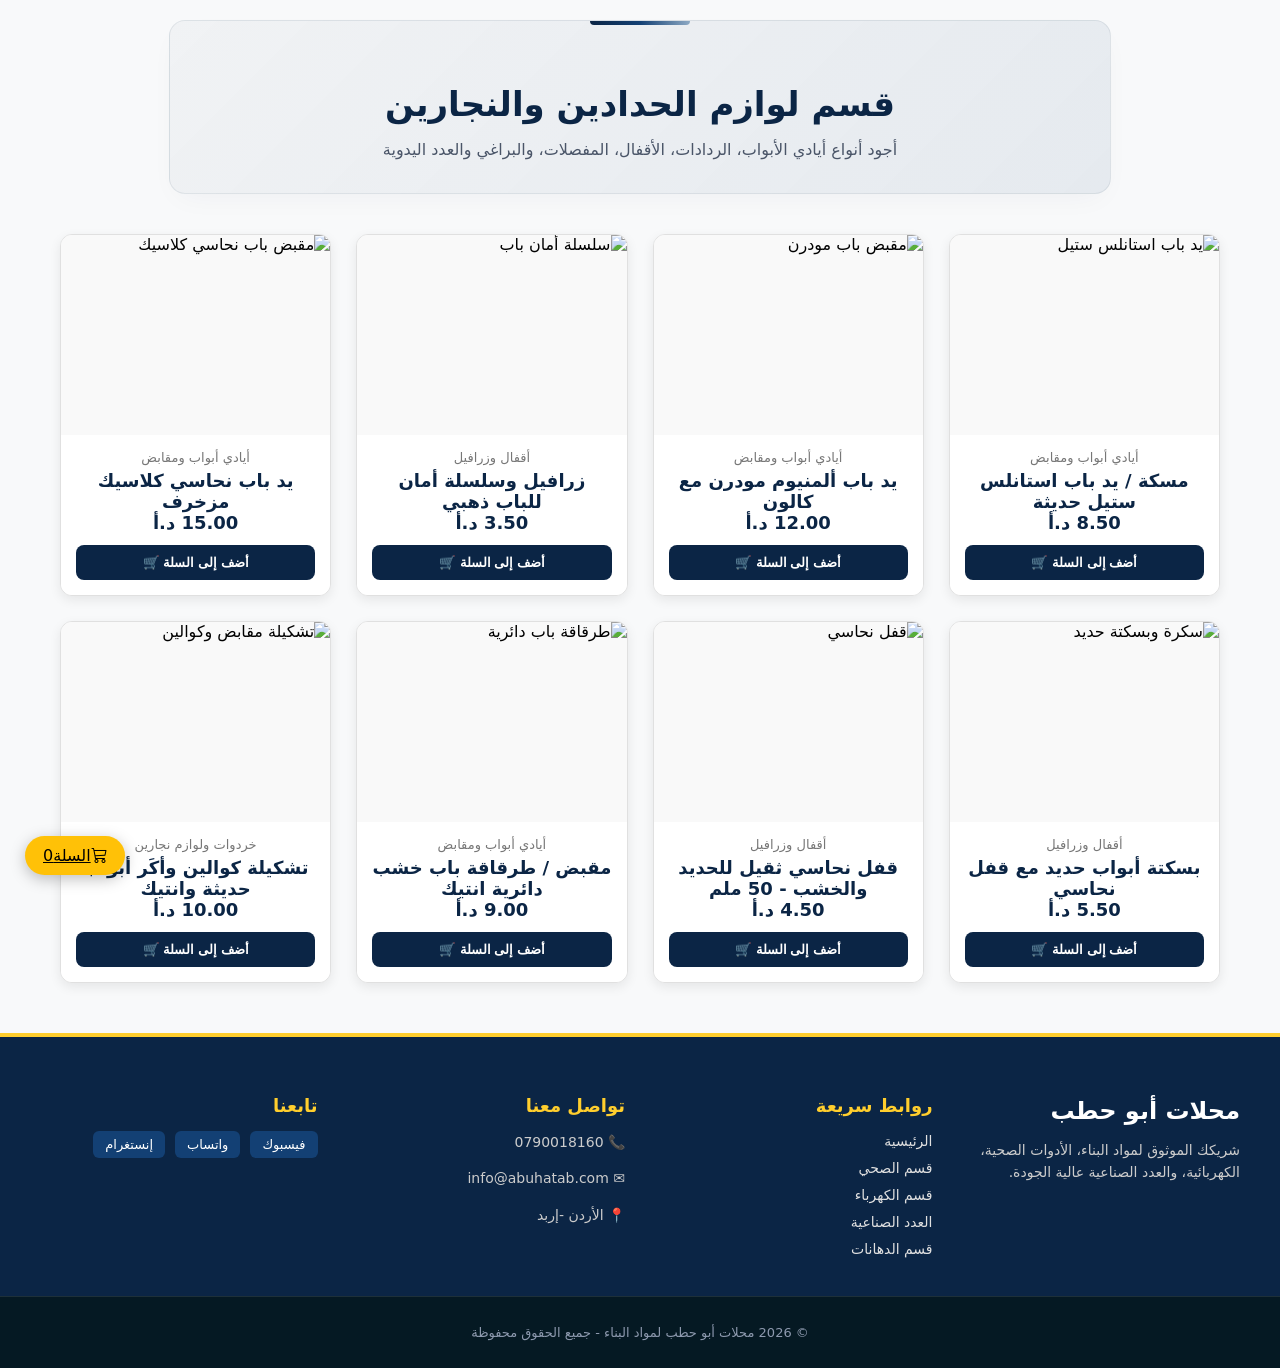
==== commit 7b6bebf9: "add pages and change format coding" ====
--- a/blacksmith.html
+++ b/blacksmith.html
@@ -4,6 +4,8 @@
   <meta charset="UTF-8">
   <meta name="viewport" content="width=device-width, initial-scale=1.0">
   <title>قسم لوازم الحدادين والنجارين - محلات أبو حطب</title>
+  <link href="https://cdn.jsdelivr.net/npm/bootstrap@5.3.3/dist/css/bootstrap.rtl.min.css" rel="stylesheet">
+  <link rel="stylesheet" href="https://cdn.jsdelivr.net/npm/bootstrap-icons@1.11.3/font/bootstrap-icons.min.css">
   <link rel="stylesheet" href="./css/style.css">
   
 </head>
@@ -13,6 +15,15 @@
     <h1>قسم لوازم الحدادين والنجارين</h1>
     <p>أجود أنواع أيادي الأبواب، الردادات، الأقفال، المفصلات، والبراغي والعدد اليدوية</p>
   </div>
+
+
+<a href="cart.html" class="floating-cart-btn text-decoration-none shadow-lg">
+  <i class="bi bi-cart3 fs-5 me-2"></i>
+  <span class="fw-bold me-1">السلة</span>
+  <span id="cartCount" class="badge rounded-pill bg-danger border border-light fs-6">
+    0
+  </span>
+</a>
 
   <section class="products-container">
   <div class="products-grid">
@@ -93,6 +104,7 @@
         <span class="product-category">خردوات ولوازم نجارين</span>
         <h3 class="product-title">تشكيلة كوالين وأكَر أبواب حديثة وانتيك</h3>
         <div class="product-price">10.00 د.أ</div>
+        
         <button class="add-to-cart-btn">أضف إلى السلة 🛒</button>
       </div>
     </div>
--- a/css/style.css
+++ b/css/style.css
@@ -7,7 +7,6 @@
   background: var(--bg); margin: 0; padding: 0; direction: rtl;
 }
 
-/* 1. Header & Hero */
 .features-bar { background: linear-gradient(135deg, #f5f3f4, #f3eded); border-bottom: 2px solid #063da4; border-top: 1px solid #0055c3; }
 .feature-item { background: #fff; padding: 10px 20px; border-radius: 50px; border: 1px solid #cbd5e1; box-shadow: 0 2px 6px rgba(0,0,0,.04); transition: .3s; }
 .feature-item:hover { transform: translateY(-2px); box-shadow: 0 6px 12px rgba(195,22,22,.08); border-color: #13a983; }
@@ -18,6 +17,36 @@
 header h1, header p { color: var(--gold); margin: 0; }
 header h1 { font-size: 32px; font-weight: 700; }
 header p { font-size: 16px; margin-top: 3px; }
+
+
+@media (max-width: 768px) {
+  
+  .main-header, 
+  header {
+    flex-wrap: wrap !important;
+    flex-direction: column !important;
+    align-items: center !important;
+    gap: 12px !important;
+    padding: 15px 10px !important;
+  }
+
+  .phone-container {
+    display: none !important;
+  }
+
+  .flex-grow-1,
+  #searchForm {
+    width: 100% !important;
+    max-width: 100% !important;
+    margin: 0 !important;
+  }
+
+  #loginBtn, 
+  .ms-5 {
+    margin-left: 0 !important;
+    margin-right: 0 !important;
+  }
+}
 
 .logo-container { display: flex; align-items: center; gap: 10px; }
 .logo-img { width: 60px; height: auto; }
@@ -34,11 +63,22 @@
 .hero-section p { float: right; }
 .hero-section h5 { float: left; border-top: 2px solid var(--gold); }
 
-/* 2. Categories & Header */
 .categories-section, .products-container { width: 100%; max-width: 1200px; margin: 40px auto; padding: 0 20px; box-sizing: border-box; }
 .section-title { text-align: center; color: #18549d; font-weight: bold; font-size: 28px; margin-bottom: 30px; }
 
-.categories-grid, .products-grid { display: grid; grid-template-columns: repeat(auto-fill, minmax(260px, 1fr)); gap: 25px; }
+.categories-grid { 
+  display: grid; 
+  grid-template-columns: repeat(3, 1fr); 
+  gap: 25px; 
+  margin-bottom: 40px; 
+}
+
+.products-grid { 
+  display: grid; 
+  grid-template-columns: repeat(auto-fill, minmax(250px, 1fr)); 
+  gap: 25px; 
+  width: 100%; 
+}
 
 .category-card, .product-card {
   background: #fff; border-radius: 12px; overflow: hidden; text-decoration: none;
@@ -62,7 +102,6 @@
 .category-header h1 { color: var(--dark-blue); font-size: 34px; font-weight: 800; margin-bottom: 12px; }
 .category-header p { color: #4a5568; font-size: 16px; font-weight: 500; line-height: 1.7; max-width: 680px; margin: 0 auto; }
 
-/* 3. Products & Video */
 .product-category { font-size: 13px; color: #777; margin-bottom: 5px; }
 .product-price { font-size: 18px; color: var(--dark-blue); font-weight: bold; margin: auto 0 12px; }
 .add-to-cart-btn { width: 100%; background: var(--dark-blue); color: #fff; border: none; padding: 10px; border-radius: 8px; font-weight: bold; cursor: pointer; transition: .2s; }
@@ -73,7 +112,6 @@
 .custom-video-wrapper { position: relative; overflow: hidden; border-radius: 20px; }
 .custom-video-player { width: 100%; max-height: 620px; border-radius: 20px; outline: none; object-fit: cover; background: #000; display: block; }
 
-/* 4. Footer */
 .main-footer { background: var(--dark-blue); color: #fff; padding-top: 40px; margin-top: 50px; border-top: 4px solid var(--bright-gold); }
 .footer-container { max-width: 1200px; margin: 0 auto; padding: 0 20px 30px; display: grid; grid-template-columns: repeat(auto-fit, minmax(220px, 1fr)); gap: 30px; }
 .footer-col h3 { color: var(--bright-gold); font-size: 18px; margin-bottom: 15px; }
@@ -87,4 +125,104 @@
 .social-links { display: flex; gap: 10px; flex-wrap: wrap; }
 .social-btn { background: #134074; color: #fff; padding: 6px 12px; border-radius: 6px; text-decoration: none; font-size: 13px; transition: .3s; }
 .social-btn:hover { background: var(--bright-gold); color: #000; }
-.footer-bottom { background: #051923; text-align: center; padding: 15px 20px; font-size: 13px; color: #8d99ae; border-top: 1px solid rgba(255,255,255,.1); }+.footer-bottom { background: #051923; text-align: center; padding: 15px 20px; font-size: 13px; color: #8d99ae; border-top: 1px solid rgba(255,255,255,.1); }
+
+@media (max-width: 992px) {
+  .categories-grid {
+    grid-template-columns: repeat(2, 1fr); 
+  }
+}
+
+@media (max-width: 600px) {
+  .categories-grid {
+    grid-template-columns: 1fr; 
+  }
+}
+
+
+.floating-cart-btn {
+  position: fixed;
+  bottom: 25px;
+  left: 25px; 
+  z-index: 9999;
+  background-color: #ffc107; 
+  color: #000;
+  padding: 10px 18px;
+  border-radius: 50px;
+  display: flex;
+  align-items: center;
+  box-shadow: 0 4px 15px rgba(0,0,0,0.25);
+  transition: transform 0.2s ease;
+}
+
+.floating-cart-btn:hover {
+  transform: scale(1.06); color: #000;
+}
+
+
+
+
+.main-header {
+  background-color: #0d2352;
+  color: #fff;
+  padding: 12px 0;
+  box-shadow: 0 4px 10px rgba(0,0,0,0.15);
+}
+
+.brand-title {
+  color: #f3c147;
+  font-weight: 700;
+  font-size: 1.5rem;
+  text-decoration: none;
+}
+
+.login-wrapper {
+  flex: 1;
+  display: flex;
+  align-items: center;
+  justify-content: center;
+  padding: 40px 15px;
+}
+
+.login-card {
+  background: #ffffff;
+  width: 100%;
+  max-width: 420px;
+  border-radius: 16px;
+  box-shadow: 0 10px 30px rgba(13, 35, 82, 0.08);
+  border: 1px solid #e9ecef;
+  overflow: hidden;
+}
+
+.login-header {
+  background-color: #053773;
+  color: #fff;
+  text-align: center;
+  padding: 25px 20px;
+}
+
+.login-header h4 {
+  color: #f3c147;
+  font-weight: 700;
+  margin: 0;
+}
+
+.form-control:focus {
+  border-color: #052852;
+  box-shadow: 0 0 0 0.25rem rgba(13, 35, 82, 0.15);
+}
+
+.btn-login {
+  background-color: #f3c147;
+  color: #0d2352;
+  font-weight: 700;
+  border: none;
+  padding: 12px;
+  border-radius: 8px;
+  transition: all 0.2s ease;
+}
+
+.btn-login:hover {
+  background-color: #e0b038;
+  color: #0b52aa;
+}
